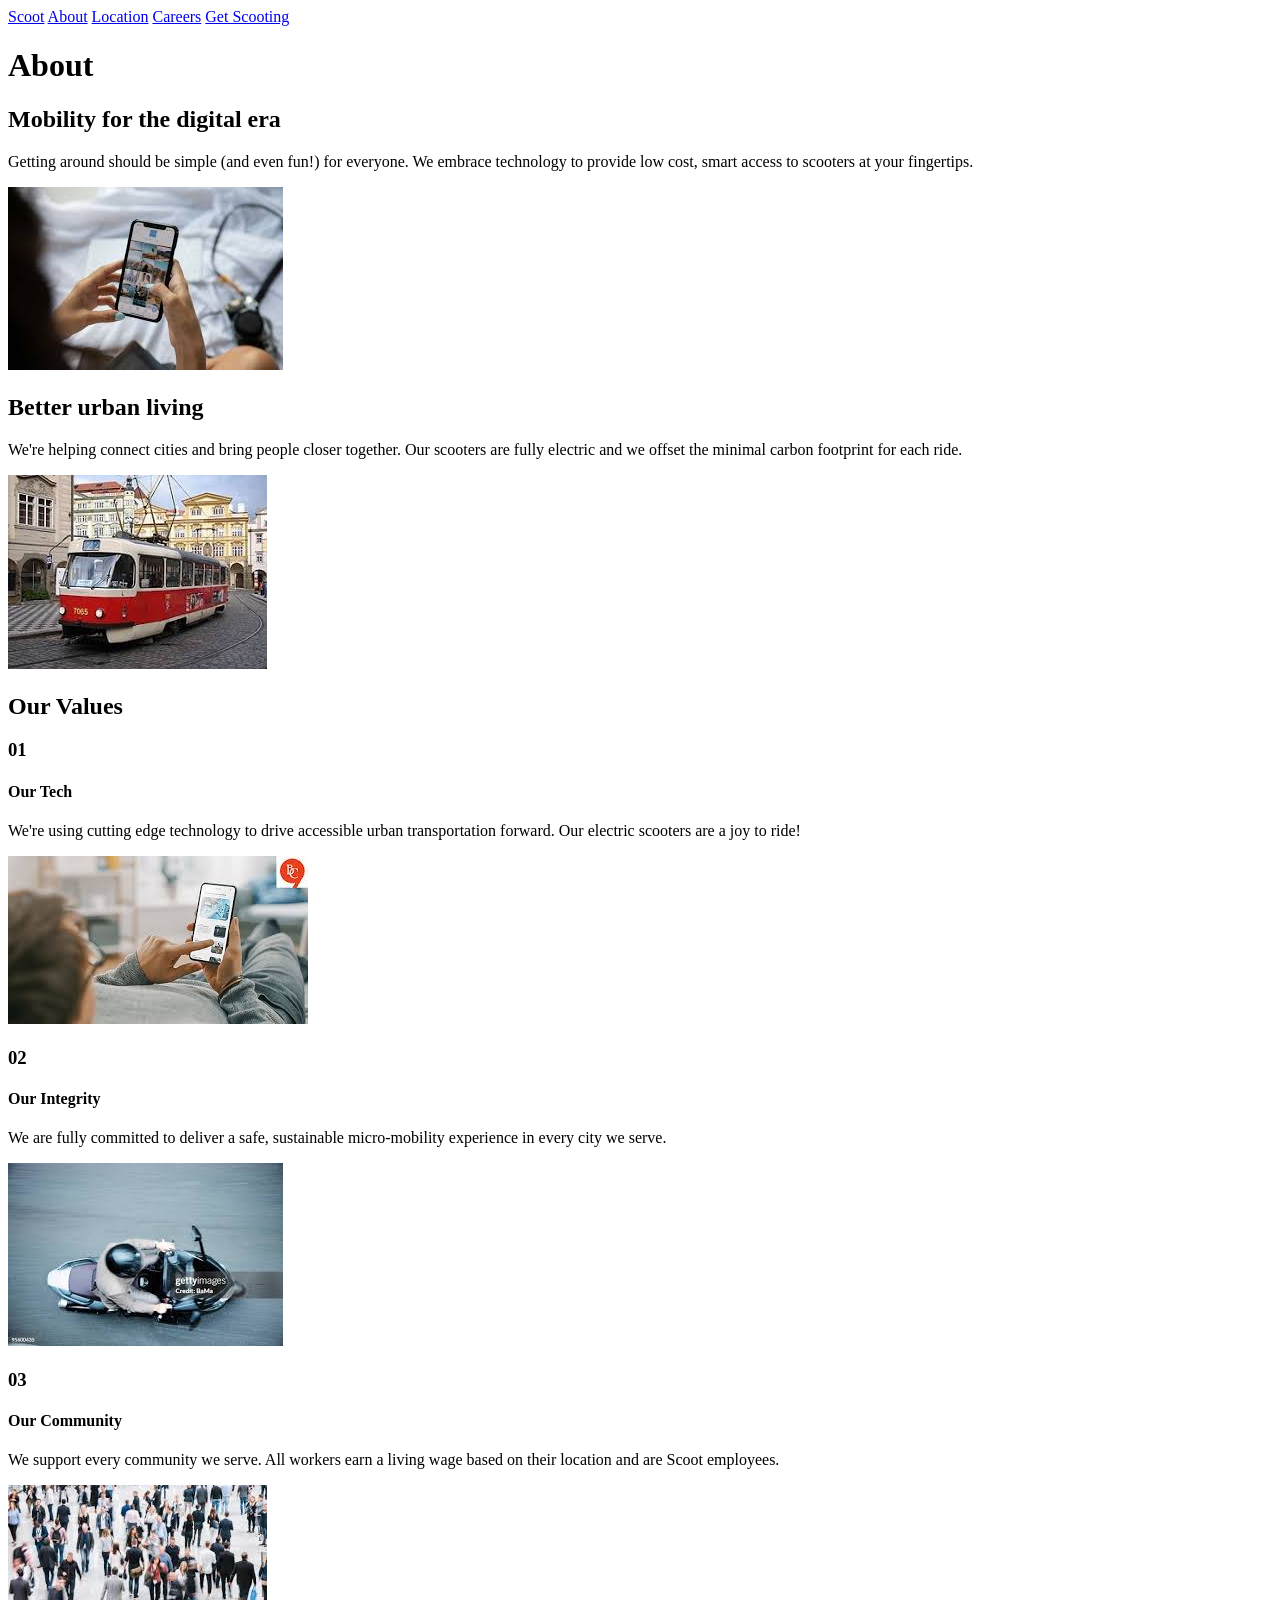
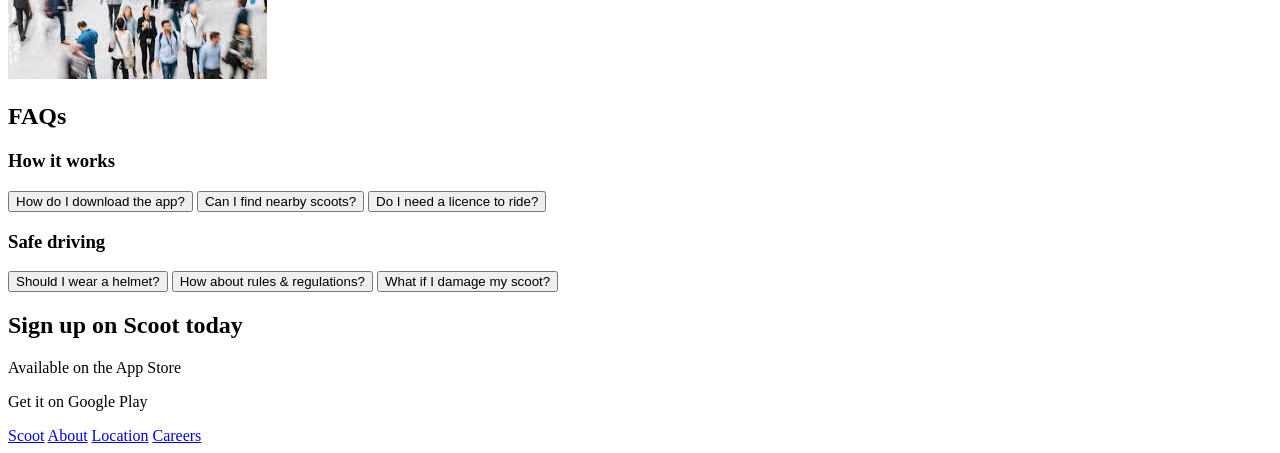
==== about.html @ 6c0a13f4 "Add hometask files" ====
<!DOCTYPE html>
<html lang="en">
  <head>
    <meta charset="UTF-8" />
    <meta name="viewport" content="width=device-width, initial-scale=1.0" />
    <title>Scoot-About</title>
  </head>

  <body>
    <header>
      <a href="index.html">Scoot</a>
      <a href="about.html">About</a>
      <a href="location.html">Location</a>
      <a href="careers.html">Careers</a>
      <a href="getscooting.html">Get Scooting</a>
    </header>

    <main>
      <h1>About</h1>

      <section>
        <h2>Mobility for the digital era</h2>
        <p>
          Getting around should be simple (and even fun!) for everyone. We
          embrace technology to provide low cost, smart access to scooters at
          your fingertips.
        </p>
        <img src="download (38).jpg" alt="scrolling phone" />
      </section>

      <section>
        <h2>Better urban living</h2>
        <p>
          We're helping connect cities and bring people closer together. Our
          scooters are fully electric and we offset the minimal carbon footprint
          for each ride.
        </p>
        <img src="images (12).jpg" alt="train" />
      </section>

      <h2>Our Values</h2>

      <section>
        <h3>01</h3>
        <h4>Our Tech</h4>
        <p>
          We're using cutting edge technology to drive accessible urban
          transportation forward. Our electric scooters are a joy to ride!
        </p>
        <img src="download (39).jpg" alt="scrolling phone" />

        <h3>02</h3>
        <h4>Our Integrity</h4>
        <p>
          We are fully committed to deliver a safe, sustainable micro-mobility
          experience in every city we serve.
        </p>
        <img src="download (40).jpg" alt="guy riding a scooter" />

        <h3>03</h3>
        <h4>Our Community</h4>
        <p>
          We support every community we serve. All workers earn a living wage
          based on their location and are Scoot employees.
        </p>
        <img src="download (41).jpg" alt="community" />
      </section>

      <h2>FAQs</h2>

      <section>
        <h3>How it works</h3>
        <button>How do I download the app?</button>
        <button>Can I find nearby scoots?</button>
        <button>Do I need a licence to ride?</button>

        <h3>Safe driving</h3>
        <button>Should I wear a helmet?</button>
        <button>How about rules & regulations?</button>
        <button>What if I damage my scoot?</button>
      </section>
    </main>

    <footer>
      <section>
        <h2>Sign up on Scoot today</h2>
        <p>Available on the App Store</p>
        <p>Get it on Google Play</p>
      </section>

      <section>
        <a href="#">Scoot</a>
        <a href="about.html">About</a>
        <a href="location.html">Location</a>
        <a href="careers.html">Careers</a>
      </section>
    </footer>
  </body>
</html>
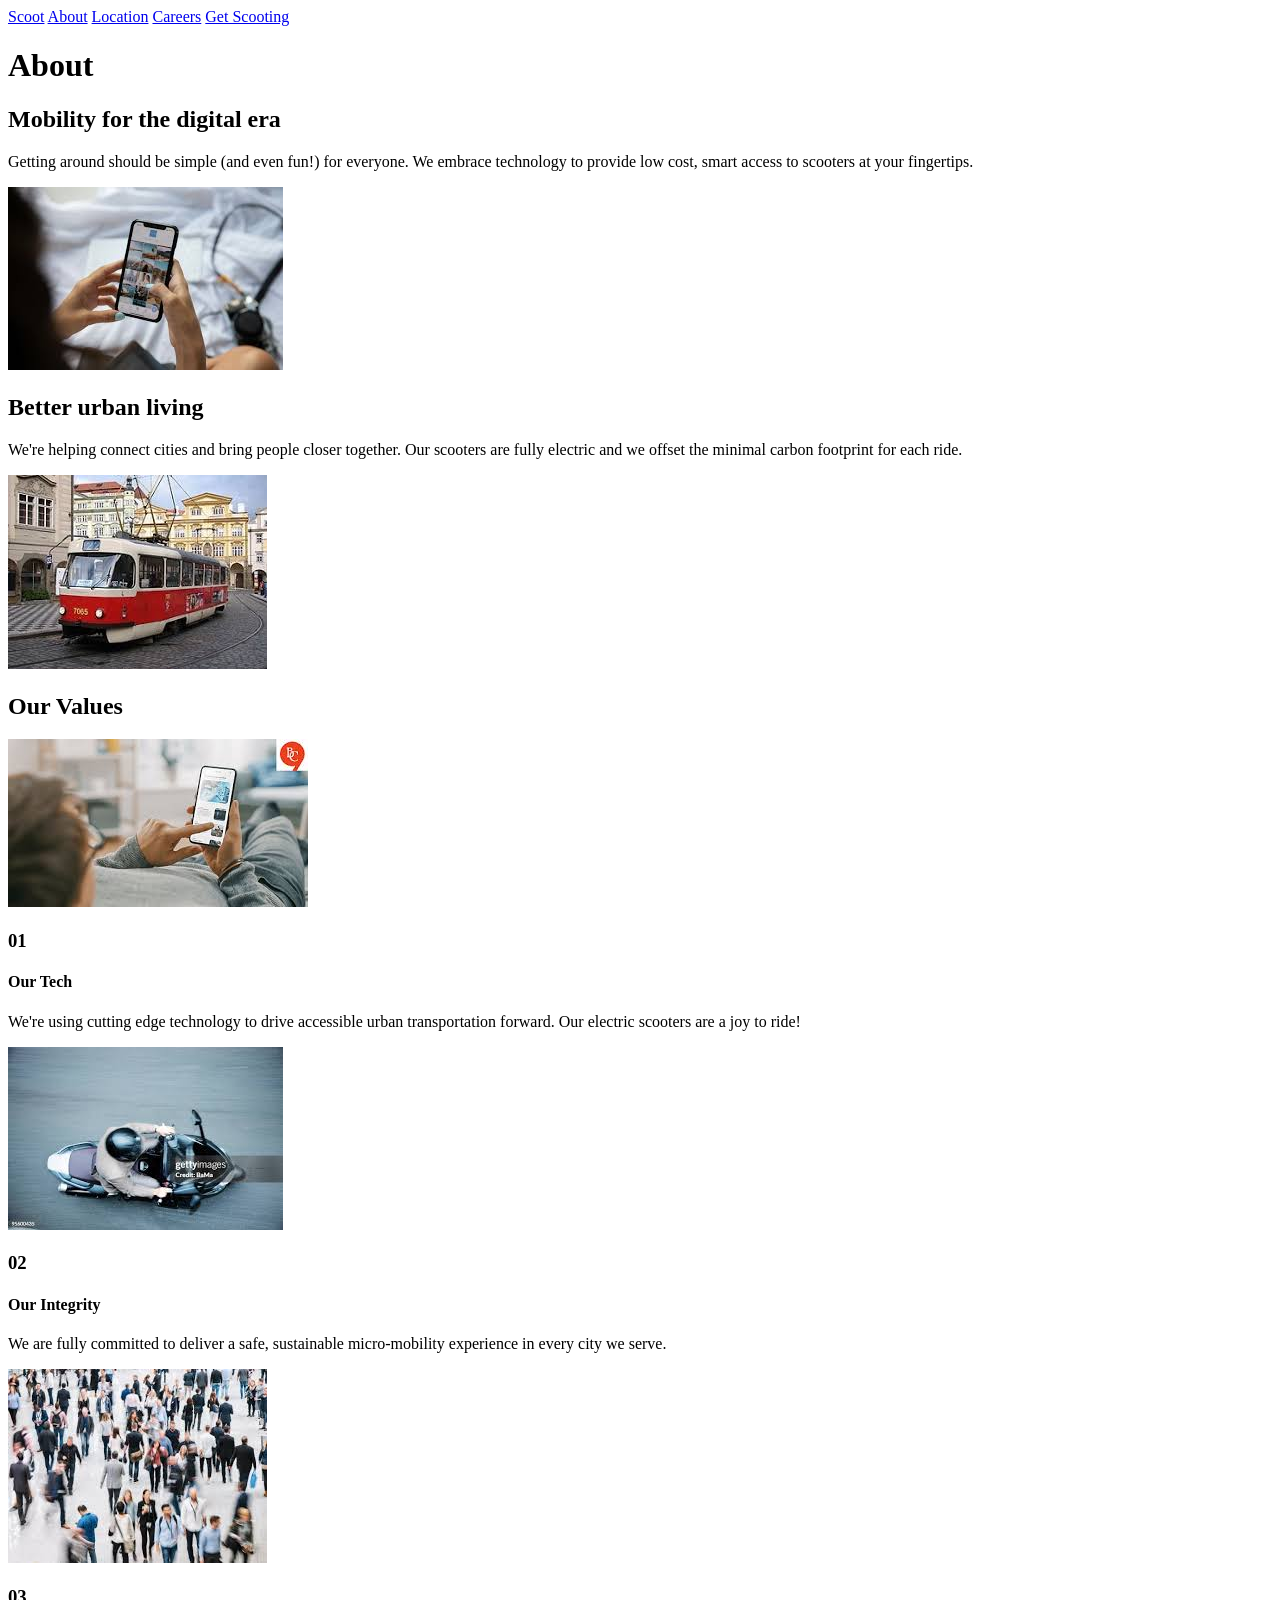
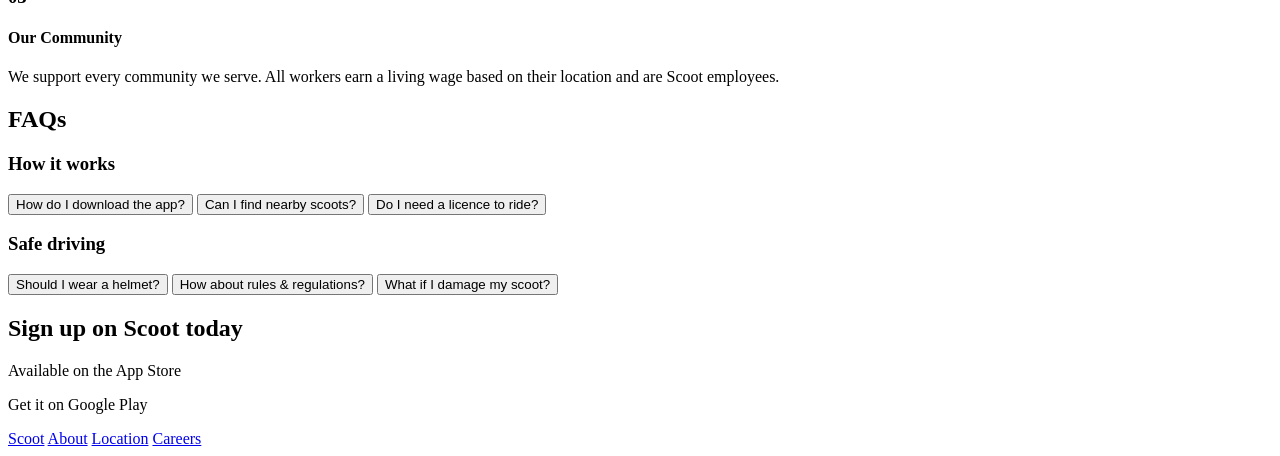
==== commit fe26cfac: "updated html files" ====
--- a/about.html
+++ b/about.html
@@ -5,20 +5,17 @@
     <meta name="viewport" content="width=device-width, initial-scale=1.0" />
     <title>Scoot-About</title>
   </head>
-
   <body>
-    <header>
-      <a href="index.html">Scoot</a>
-      <a href="about.html">About</a>
-      <a href="location.html">Location</a>
-      <a href="careers.html">Careers</a>
-      <a href="getscooting.html">Get Scooting</a>
+    <header id="header">
+      <a class="nav-logo" href="index.html">Scoot</a>
+      <a class="nav-link" href="#">About</a>
+      <a class="nav-link" href="#">Location</a>
+      <a class="nav-link" href="careers.html">Careers</a>
+      <a class="nav-cta" href="#">Get Scooting</a>
     </header>
-
-    <main>
-      <h1>About</h1>
-
-      <section>
+    <main id="main-content">
+      <h1 id="about-title">About</h1>
+      <section id="mobility-section">
         <h2>Mobility for the digital era</h2>
         <p>
           Getting around should be simple (and even fun!) for everyone. We
@@ -27,8 +24,7 @@
         </p>
         <img src="download (38).jpg" alt="scrolling phone" />
       </section>
-
-      <section>
+      <section id="urban-living-section">
         <h2>Better urban living</h2>
         <p>
           We're helping connect cities and bring people closer together. Our
@@ -37,58 +33,59 @@
         </p>
         <img src="images (12).jpg" alt="train" />
       </section>
-
-      <h2>Our Values</h2>
-
-      <section>
-        <h3>01</h3>
-        <h4>Our Tech</h4>
-        <p>
-          We're using cutting edge technology to drive accessible urban
-          transportation forward. Our electric scooters are a joy to ride!
-        </p>
-        <img src="download (39).jpg" alt="scrolling phone" />
-
-        <h3>02</h3>
-        <h4>Our Integrity</h4>
-        <p>
-          We are fully committed to deliver a safe, sustainable micro-mobility
-          experience in every city we serve.
-        </p>
-        <img src="download (40).jpg" alt="guy riding a scooter" />
-
-        <h3>03</h3>
-        <h4>Our Community</h4>
-        <p>
-          We support every community we serve. All workers earn a living wage
-          based on their location and are Scoot employees.
-        </p>
-        <img src="download (41).jpg" alt="community" />
+      <h2 id="values-title">Our Values</h2>
+      <section id="values-section">
+        <div class="value-box" id="value-1">
+          <img src="download (39).jpg" alt="scrolling phone" />
+          <h3>01</h3>
+          <h4>Our Tech</h4>
+          <p>
+            We're using cutting edge technology to drive accessible urban
+            transportation forward. Our electric scooters are a joy to ride!
+          </p>
+        </div>
+        <div class="value-box" id="value-2">
+          <img src="download (40).jpg" alt="guy riding a scooter" />
+          <h3>02</h3>
+          <h4>Our Integrity</h4>
+          <p>
+            We are fully committed to deliver a safe, sustainable micro-mobility
+            experience in every city we serve.
+          </p>
+        </div>
+        <div class="value-box" id="value-3">
+          <img src="download (41).jpg" alt="community" />
+          <h3>03</h3>
+          <h4>Our Community</h4>
+          <p>
+            We support every community we serve. All workers earn a living wage
+            based on their location and are Scoot employees.
+          </p>
+        </div>
       </section>
-
-      <h2>FAQs</h2>
-
-      <section>
-        <h3>How it works</h3>
-        <button>How do I download the app?</button>
-        <button>Can I find nearby scoots?</button>
-        <button>Do I need a licence to ride?</button>
-
-        <h3>Safe driving</h3>
-        <button>Should I wear a helmet?</button>
-        <button>How about rules & regulations?</button>
-        <button>What if I damage my scoot?</button>
+      <h2 id="faq-title">FAQs</h2>
+      <section id="faq-section">
+        <div class="faq-box" id="faq-how">
+          <h3>How it works</h3>
+          <button>How do I download the app?</button>
+          <button>Can I find nearby scoots?</button>
+          <button>Do I need a licence to ride?</button>
+        </div>
+        <div class="faq-box" id="faq-safety">
+          <h3>Safe driving</h3>
+          <button>Should I wear a helmet?</button>
+          <button>How about rules & regulations?</button>
+          <button>What if I damage my scoot?</button>
+        </div>
       </section>
     </main>
-
-    <footer>
-      <section>
+    <footer id="footer">
+      <section id="signup-section">
         <h2>Sign up on Scoot today</h2>
         <p>Available on the App Store</p>
         <p>Get it on Google Play</p>
       </section>
-
-      <section>
+      <section id="footer-links">
         <a href="#">Scoot</a>
         <a href="about.html">About</a>
         <a href="location.html">Location</a>
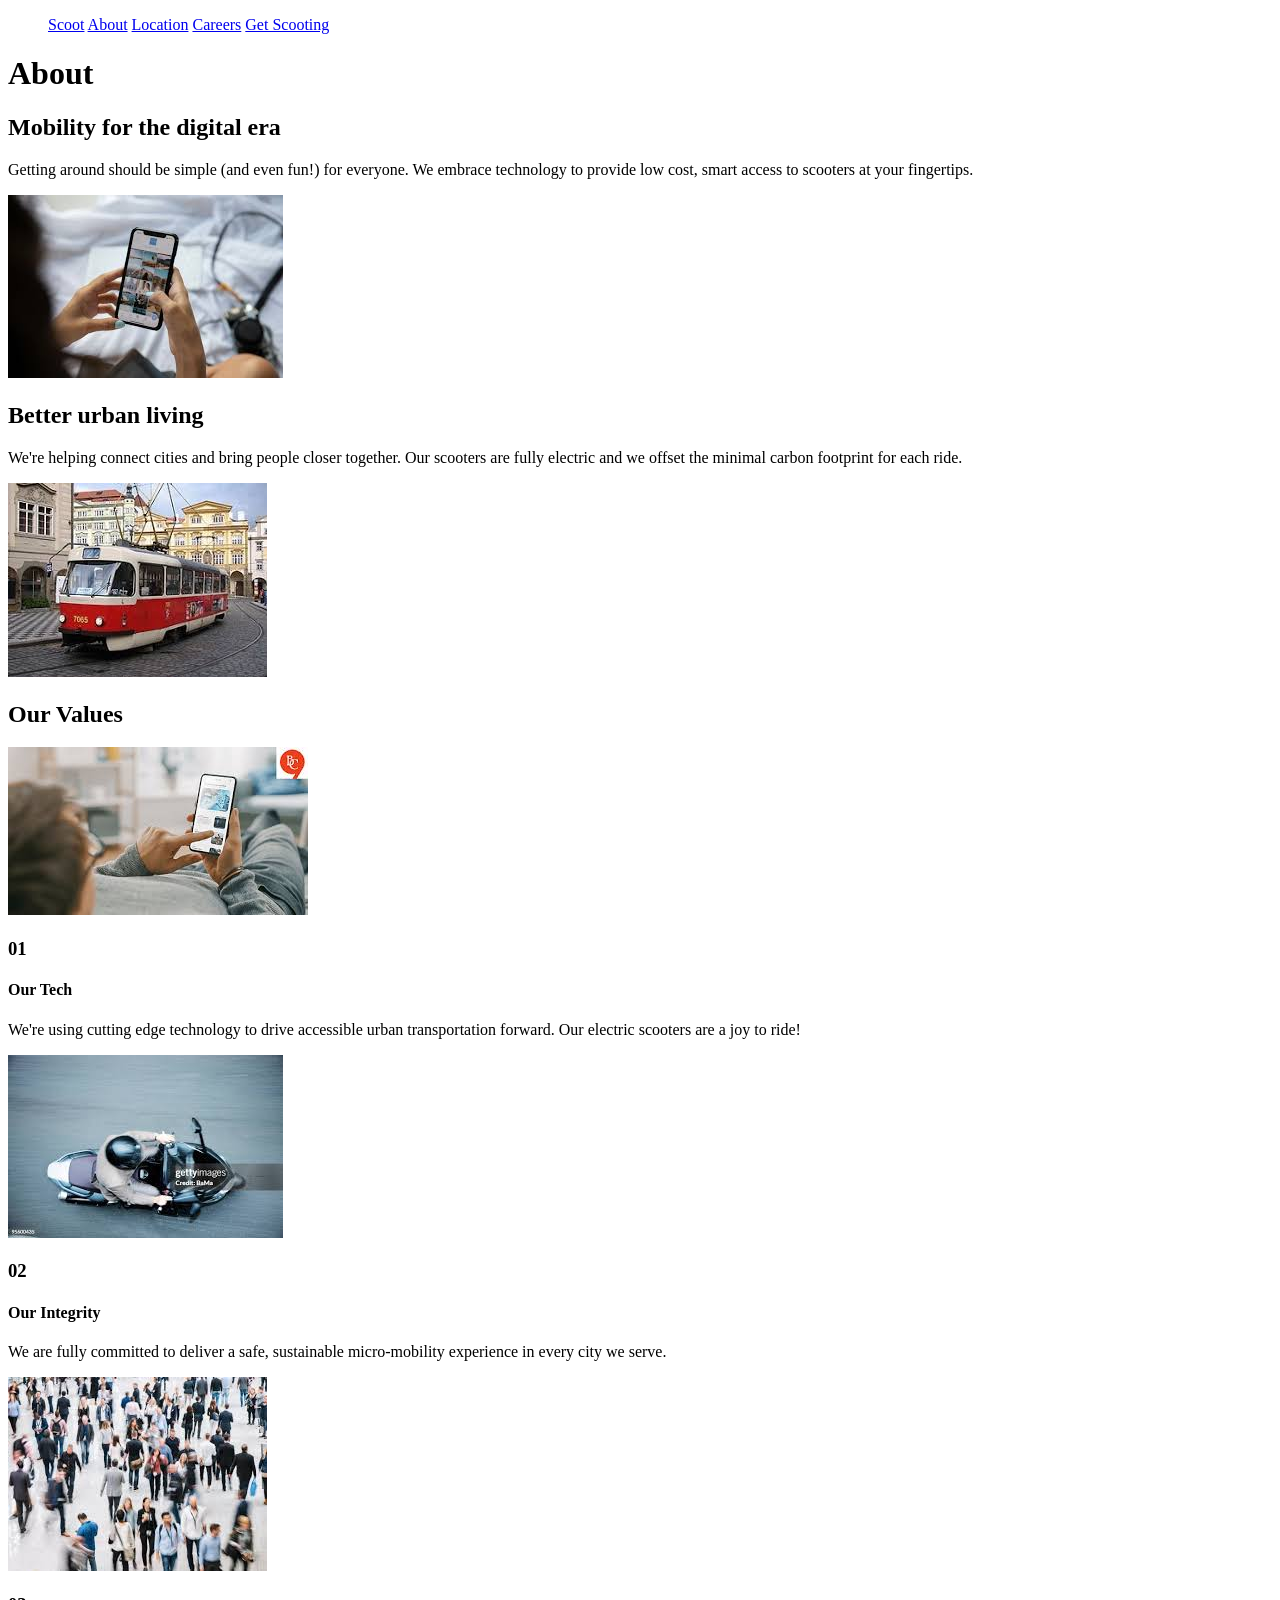
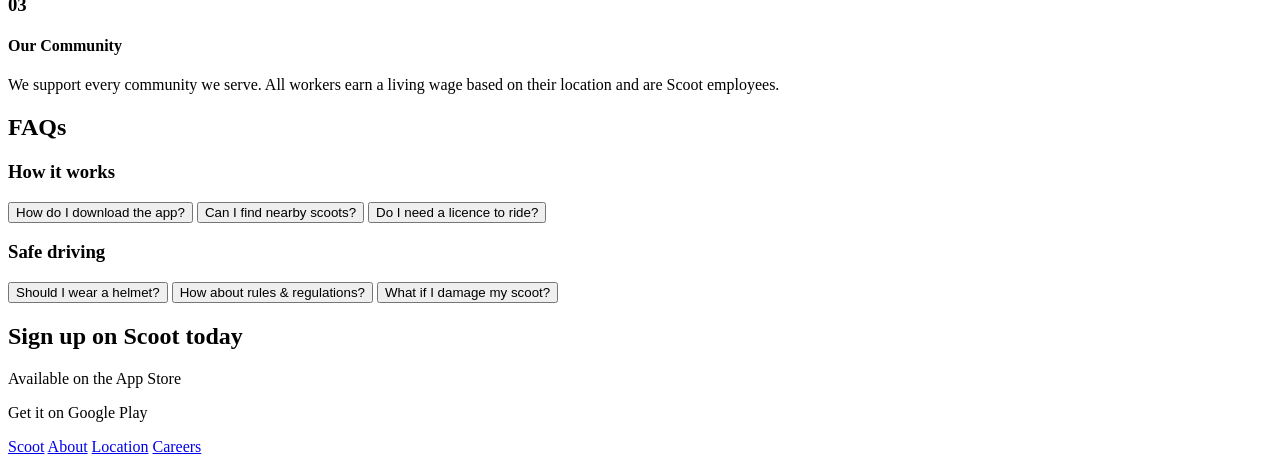
==== commit dd62cc3a: "add new hometask files" ====
--- a/about.html
+++ b/about.html
@@ -6,15 +6,17 @@
     <title>Scoot-About</title>
   </head>
   <body>
-    <header id="header">
-      <a class="nav-logo" href="index.html">Scoot</a>
-      <a class="nav-link" href="#">About</a>
-      <a class="nav-link" href="#">Location</a>
-      <a class="nav-link" href="careers.html">Careers</a>
-      <a class="nav-cta" href="#">Get Scooting</a>
+    <header id="header-1">
+      <ul>
+        <a class="nav-logo" href="index.html">Scoot</a>
+        <a class="nav-link" href="#">About</a>
+        <a class="nav-link" href="#">Location</a>
+        <a class="nav-link" href="careers.html">Careers</a>
+        <a class="nav-cta" href="#">Get Scooting</a>
+      </ul>
     </header>
-    <main id="main-content">
-      <h1 id="about-title">About</h1>
+    <main class="main-content">
+      <h1 class="about-title">About</h1>
       <section id="mobility-section">
         <h2>Mobility for the digital era</h2>
         <p>
@@ -24,7 +26,7 @@
         </p>
         <img src="download (38).jpg" alt="scrolling phone" />
       </section>
-      <section id="urban-living-section">
+      <section class="urban-living-section">
         <h2>Better urban living</h2>
         <p>
           We're helping connect cities and bring people closer together. Our
@@ -79,13 +81,13 @@
         </div>
       </section>
     </main>
-    <footer id="footer">
-      <section id="signup-section">
+    <footer class="footer">
+      <section class="signup-section">
         <h2>Sign up on Scoot today</h2>
         <p>Available on the App Store</p>
         <p>Get it on Google Play</p>
       </section>
-      <section id="footer-links">
+      <section class="footer-links">
         <a href="#">Scoot</a>
         <a href="about.html">About</a>
         <a href="location.html">Location</a>
